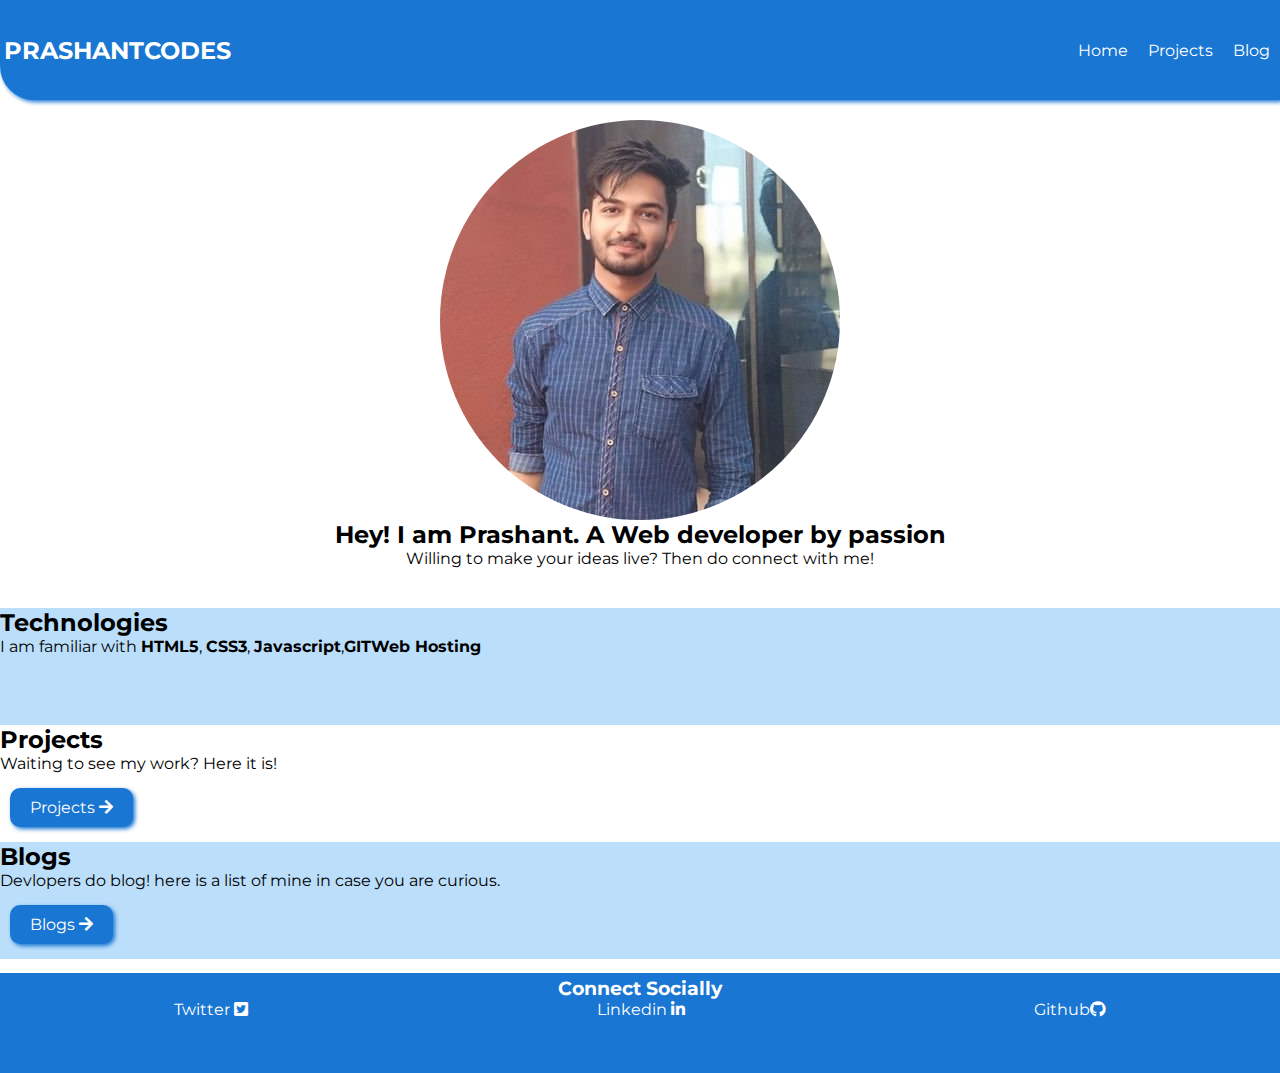
==== index.html @ fddcc966 "my first commit" ====
<!DOCTYPE html>
<html lang="en">
<head>
    <meta charset="UTF-8">
    <meta name="viewport" content="width=device-width, initial-scale=1.0">
    <title>Document</title>
    <link rel="stylesheet" href="https://cdnjs.cloudflare.com/ajax/libs/font-awesome/5.14.0/css/all.min.css"/>
    <link rel="stylesheet" href="style.css">
</head>
<body>
    <header class="top-header">
        <h2 class="logo">PRASHANTCODES</h2>
        <div class="navbar">
           
            <ul class="nav-items">
                <li><a href="index.html">Home</a></li>
                <li><a href="projects.html">Projects</a></li>
                <li><a href="blog.html">Blog</a></li>
            </ul>
        </div>
        </header>

        <section id="about-me">
            <div class="about-me-container">
                <div class="my-pic">
                    <img src="./imgs/header-pic.jpg">
                </div>
                <div class="my-details">
                    <h2>Hey! I am Prashant. A Web developer by passion</h2>
                    <p>Willing to make your ideas live? Then do connect with me!</p>

                </div>
            </section>

                <section id="showcase">
                    

                    <div class="technologies ow">
                        <h2>Technologies</h2>
                        <p>I am familiar with <strong>HTML5</strong>, <strong>CSS3</strong>, <strong>Javascript</strong>,<strong>GIT</strong><strong>Web Hosting</strong></p>
                    

                    </div>
                    <div class="projects">
                        <h2>Projects</h2>
                        <p>Waiting to see my work? Here it is!</p>
                        <a href="projects.html" class="btn btn-primary">Projects <i class="fas fa-arrow-right"></i></a>
                    </div>
                    <div class="blop ow">
                        <h2>Blogs</h2>
                        <p>Devlopers do blog! here is a list of mine in case you are curious.</p>
                        <a href="blog.html" class="btn btn-primary">Blogs <i class="fas fa-arrow-right"></i></a>
                    </div>


                </section>

                <!-- footer -->

                <div class="footer">
                    <h3>Connect Socially</h3>
                    <ul class="social">
                        <li><a href="https://twitter.com/hey__prashant">Twitter <i class="icons fab fa-twitter-square"></i></a></li>
                        <li><a href="#">Linkedin <i class="fab fa-linkedin-in"></i></a></li>
                        <li><a href="https://github.com/Prashantrajput11">Github<i class="icons fab fa-github"></i></a></li>
                    </ul>
                   
                </div>
            
           


        
</body>
</html>
---- style.css ----
@import url("https://fonts.googleapis.com/css2?family=Montserrat:wght@400;700&display=swap");
* {
  margin: 0;
  padding: 0;
  box-sizing: border-box;
}
:root {
  --primary-color:#1976d2;
}


body {
  position: relative;
  font-family: "Montserrat", sans-serif;
  font-size: 16px;
}

.top-header {
    background: var(--primary-color);
    border-bottom-left-radius: 34px;
    height:100px;
    display: flex;
    justify-content: space-between;
    align-items: center;
    box-shadow: 2px 2px 4px  var(--primary-color);
  }
  .logo {
    padding-left: 4px;
    color:white;
  }
  
  .navbar {
    display: flex;
    justify-content: space-between;
    align-items: center;
  }
  .nav-items {
    display: flex;
    justify-content: space-around;
    /* border:1px solid red; */
    align-items: center;
  }
  
  .nav-items li {
    list-style: none;
  }
  .nav-items li a {
    text-decoration: none;
    padding: 10px;
     color:white;
  }
  .heading-primary
  {
      color:var(--primary-color);
      text-align:center;
      margin-top:20px;
  }

.box {
  background: #fff;
  box-shadow: 2px 4px 4px #aaa;
  height: 200px;
  width: 800px;
  color: black;
  text-align: center;
  position: relative;
  margin: 0 auto;
  margin-top: 150px;
  /* border:1px solid red; */
}

.box-content {
  text-align: center;
  display: block;
  /* margin-top:60px; */
  /* height:100px; */
  /* background:blue; */
  position: absolute;
  top: 50%;
  left: 50%;
  transform: translate(-50%, -50%);
  /* border:1px solid red; */
  width: 100%;
}
.tabbed-button {
  background: var(--primary-color);
  box-shadow: 2px 2px 4px  var(--primary-color);
  padding: 10px 30px;
  width: 150px;
  color: white;
  border-radius: 10px;
  position: absolute;
  top: -2%;
  left: 50%;
  transform: translate(-50%, -50%);
}

.box-last {
  margin-bottom: 20px;
}
.btn {
  padding: 10px 20px;
  display: inline-block;
  margin-top: 15px;
  text-decoration: none;
  border-radius: 10px;
  /* padding:0px 10px; */
  margin:15px 10px;
  
}
.btn-primary {
  background:  var(--primary-color);
  color: white;
  box-shadow: 2px 2px 4px var(--primary-color);
}
.btn-secondary {
  background: white;
  border: 1px solid var(--primary-color);
}

@media (max-width: 375px) {
  html {
    font-size: 16px;
  }
  .heading-primary
  {
      color:var(--primary-color);
      text-align:center;
  }

  .my-pic  img
  {
      width:25%;
  }

  .box {
    background: #fff;
    box-shadow: 2px 4px 4px #aaa;
    height: 300px;
    width: 300px;
    color: black;
    text-align: center;
    position: relative;
    margin: 0 auto;
    margin-top: 40px;
    /* border:1px solid red; */
  }
  .box-content {
    text-align: center;
    position: absolute;
    top: 50%;
    left: 50%;
    transform: translate(-50%, -50%);
    padding: 10px 10px;
    font-size: 16px;
    
    
  }
  .box-content h2
  {
      margin-top:18px;
  }
  .box-content small
  {
      margin-top:18px;
  }
  .box-content p{
      margin-top:18px;
      letter-spacing: 2px;
  }
  

  .btn {
    outline: none;
    padding: 8px 15px;
    display: inline-block;
    /* margin-top: 7.5px; */
    text-decoration: none;
    border-radius: 7px;
    margin-top:40px;
    
  }
  .btn-primary {
    background-color:  var(--primary-color);
    color: white;
    box-shadow: 2px 2px 4px  var(--primary-color);
  }
  .btn-secondary {
    background: white;
    border: 1px solid   var(--primary-color);
  }
  .box-last {
    margin-bottom: 7px;
  }
  .top-header {
    background: var(--primary-color);
    border-bottom-left-radius: 34px;
    height:100px;
    display: flex;
    flex-direction: column;
    justify-content: space-around;
    align-items: center;
  }
  .logo {
    padding-left: 4px;
    color:white;
  }
  
  .navbar {
    display: flex;
    justify-content: space-between;
    align-items: center;
  }
  .nav-items {
    display: flex;
    justify-content: space-around;
    /* border:1px solid red; */
    align-items: center;
  }
  
  .nav-items li {
    list-style: none;
  }
  .nav-items li a {
    text-decoration: none;
    padding: 10px;
     color:white;
  }
  .blog{
      box-shadow:2px 4px 4px #aaa;
      margin-top:40px;
      height:320px;
      width:300px;
      margin-left: auto;
      margin-right:auto;
  }
  .blog .btn-primary
  {
      margin-top:4px;
  }
  .blog .image-data img{
    display: block;

    margin-left: auto;
    margin-right:auto;
    width:100%;
}
.blog .blog-two{
    margin-bottom:4px;
}

}


/* footer styling */
.footer
{
    background: var(--primary-color);
    height:100px;
    color:white;
    padding:0;
    text-align: center;
    padding-top:4px;
    margin-top:14px;
   
}
.social{
  display: flex;
  justify-content: space-around;
  padding-bottom:4px;

}
.social li{
    list-style: none;
}
.social li a
{
    text-decoration: none;
    color:white;

}
.icons
{
    color:white;
}

/* styling home page */
#about-me
{
    /* border:1px solid red; */
    margin-top:20px;
    margin-bottom:40px;
}
.my-details
{
    margin-bottom:15px;
    text-align: center;
}
.my-pic  img
{
border-radius: 50%;
display: block;
margin:0 auto;
}
.technologies
{
    height:117px;
}
.ow
{
    background:#bbdefb;
}

/* styling blogs page */
.blog-one
{
    /* border:1px solid red; */
    text-align:center;
}
.blog-two
{
    /* border:1px solid red; */
    text-align:center;
}
.blog img{
    display: block;
    margin:0 auto;
    width:25%;
}
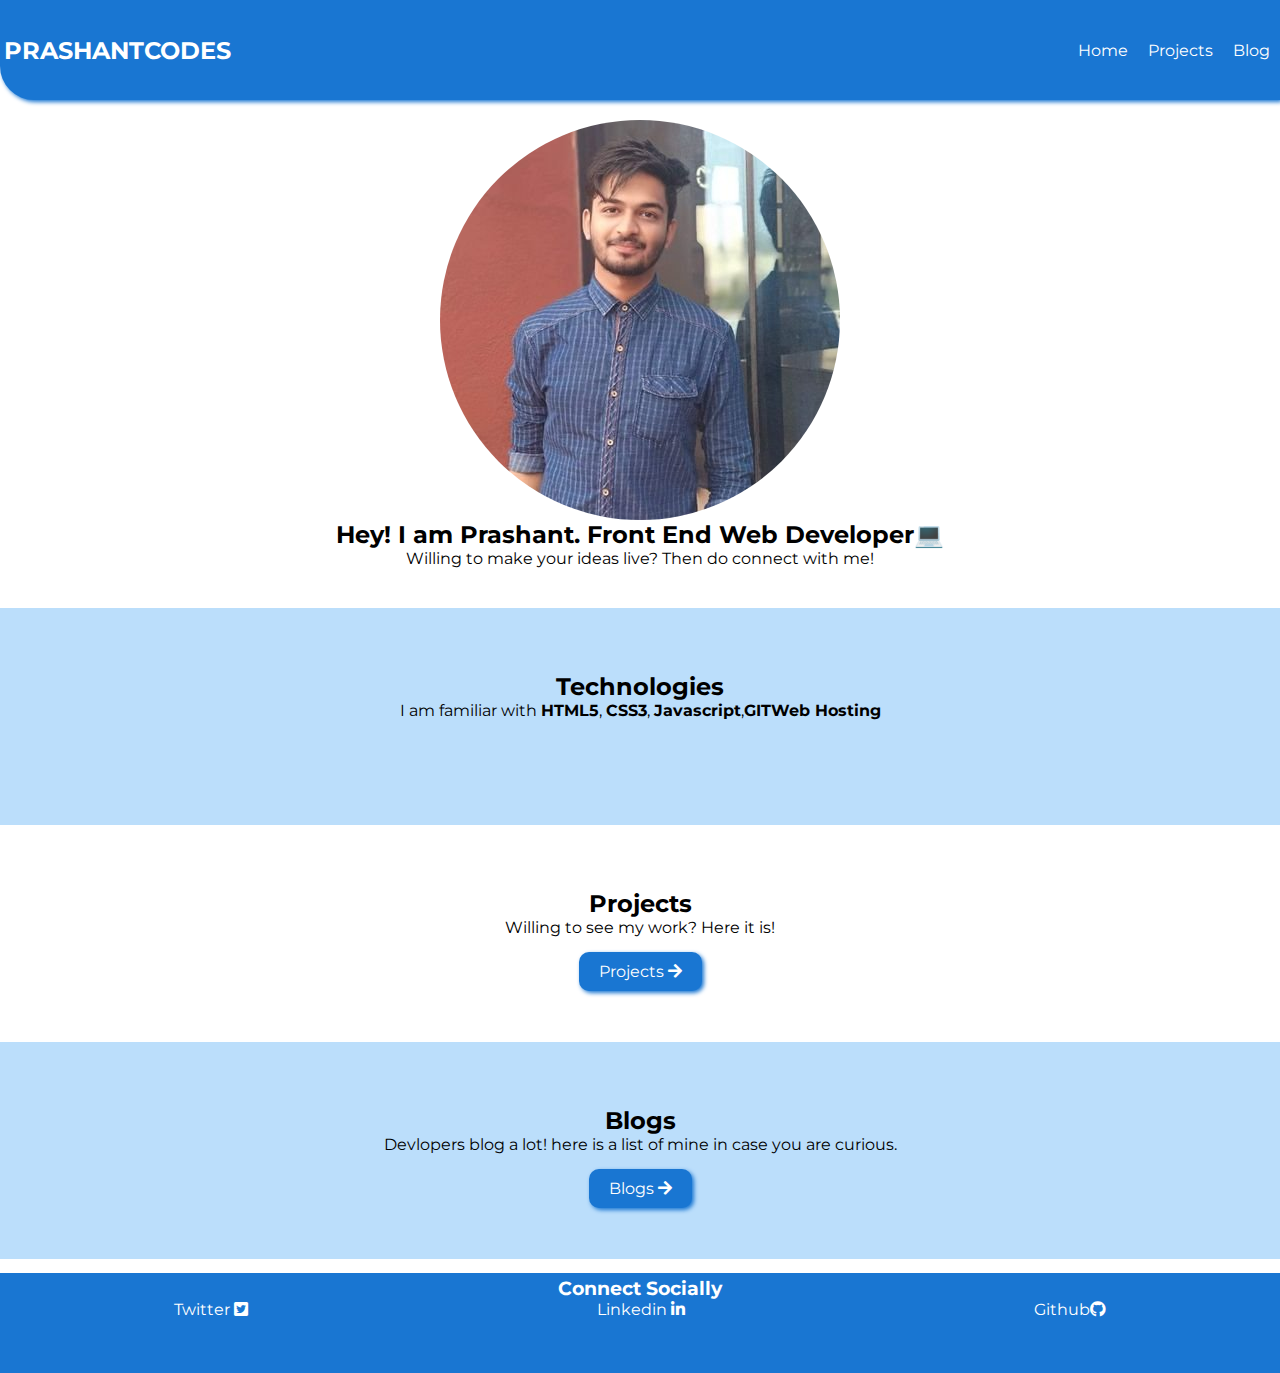
==== commit 14a8dbc9: "updated portfolio" ====
--- a/index.html
+++ b/index.html
@@ -3,7 +3,7 @@
 <head>
     <meta charset="UTF-8">
     <meta name="viewport" content="width=device-width, initial-scale=1.0">
-    <title>Document</title>
+    <title>Portfolio | Prashant</title>
     <link rel="stylesheet" href="https://cdnjs.cloudflare.com/ajax/libs/font-awesome/5.14.0/css/all.min.css"/>
     <link rel="stylesheet" href="style.css">
 </head>
@@ -26,7 +26,7 @@
                     <img src="./imgs/header-pic.jpg">
                 </div>
                 <div class="my-details">
-                    <h2>Hey! I am Prashant. A Web developer by passion</h2>
+                    <h2>Hey! I am Prashant. Front End Web Developer💻</h2>
                     <p>Willing to make your ideas live? Then do connect with me!</p>
 
                 </div>
@@ -43,12 +43,12 @@
                     </div>
                     <div class="projects">
                         <h2>Projects</h2>
-                        <p>Waiting to see my work? Here it is!</p>
+                        <p>Willing to see my work? Here it is!</p>
                         <a href="projects.html" class="btn btn-primary">Projects <i class="fas fa-arrow-right"></i></a>
                     </div>
                     <div class="blop ow">
                         <h2>Blogs</h2>
-                        <p>Devlopers do blog! here is a list of mine in case you are curious.</p>
+                        <p>Devlopers blog a lot! here is a list of mine in case you are curious.</p>
                         <a href="blog.html" class="btn btn-primary">Blogs <i class="fas fa-arrow-right"></i></a>
                     </div>
 
--- a/style.css
+++ b/style.css
@@ -5,9 +5,8 @@
   box-sizing: border-box;
 }
 :root {
-  --primary-color:#1976d2;
-}
-
+  --primary-color: #1976d2;
+}
 
 body {
   position: relative;
@@ -16,45 +15,44 @@
 }
 
 .top-header {
-    background: var(--primary-color);
-    border-bottom-left-radius: 34px;
-    height:100px;
-    display: flex;
-    justify-content: space-between;
-    align-items: center;
-    box-shadow: 2px 2px 4px  var(--primary-color);
-  }
-  .logo {
-    padding-left: 4px;
-    color:white;
-  }
-  
-  .navbar {
-    display: flex;
-    justify-content: space-between;
-    align-items: center;
-  }
-  .nav-items {
-    display: flex;
-    justify-content: space-around;
-    /* border:1px solid red; */
-    align-items: center;
-  }
-  
-  .nav-items li {
-    list-style: none;
-  }
-  .nav-items li a {
-    text-decoration: none;
-    padding: 10px;
-     color:white;
-  }
-  .heading-primary
-  {
-      color:var(--primary-color);
-      text-align:center;
-      margin-top:20px;
-  }
+  background: var(--primary-color);
+  border-bottom-left-radius: 34px;
+  height: 100px;
+  display: flex;
+  justify-content: space-between;
+  align-items: center;
+  box-shadow: 2px 2px 4px var(--primary-color);
+}
+.logo {
+  padding-left: 4px;
+  color: white;
+}
+
+.navbar {
+  display: flex;
+  justify-content: space-between;
+  align-items: center;
+}
+.nav-items {
+  display: flex;
+  justify-content: space-around;
+  /* border:1px solid red; */
+  align-items: center;
+}
+
+.nav-items li {
+  list-style: none;
+}
+.nav-items li a {
+  text-decoration: none;
+  padding: 10px;
+  color: white;
+}
+.heading-primary {
+  color: var(--primary-color);
+  text-align: center;
+  margin-top: 20px;
+}
 
 .box {
   background: #fff;
@@ -64,7 +62,7 @@
   color: black;
   text-align: center;
   position: relative;
-  margin: 0 auto;
+  margin: 20px auto;
   margin-top: 150px;
   /* border:1px solid red; */
 }
@@ -84,7 +82,7 @@
 }
 .tabbed-button {
   background: var(--primary-color);
-  box-shadow: 2px 2px 4px  var(--primary-color);
+  box-shadow: 2px 2px 4px var(--primary-color);
   padding: 10px 30px;
   width: 150px;
   color: white;
@@ -105,11 +103,10 @@
   text-decoration: none;
   border-radius: 10px;
   /* padding:0px 10px; */
-  margin:15px 10px;
-  
+  margin: 15px 10px;
 }
 .btn-primary {
-  background:  var(--primary-color);
+  background: var(--primary-color);
   color: white;
   box-shadow: 2px 2px 4px var(--primary-color);
 }
@@ -122,15 +119,13 @@
   html {
     font-size: 16px;
   }
-  .heading-primary
-  {
-      color:var(--primary-color);
-      text-align:center;
-  }
-
-  .my-pic  img
-  {
-      width:25%;
+  .heading-primary {
+    color: var(--primary-color);
+    text-align: center;
+  }
+
+  .my-pic img {
+    width: 25%;
   }
 
   .box {
@@ -153,22 +148,17 @@
     transform: translate(-50%, -50%);
     padding: 10px 10px;
     font-size: 16px;
-    
-    
-  }
-  .box-content h2
-  {
-      margin-top:18px;
-  }
-  .box-content small
-  {
-      margin-top:18px;
-  }
-  .box-content p{
-      margin-top:18px;
-      letter-spacing: 2px;
-  }
-  
+  }
+  .box-content h2 {
+    margin-top: 18px;
+  }
+  .box-content small {
+    margin-top: 18px;
+  }
+  .box-content p {
+    margin-top: 18px;
+    letter-spacing: 2px;
+  }
 
   .btn {
     outline: none;
@@ -177,17 +167,16 @@
     /* margin-top: 7.5px; */
     text-decoration: none;
     border-radius: 7px;
-    margin-top:40px;
-    
+    margin-top: 20px;
   }
   .btn-primary {
-    background-color:  var(--primary-color);
+    background-color: var(--primary-color);
     color: white;
-    box-shadow: 2px 2px 4px  var(--primary-color);
+    box-shadow: 2px 2px 4px var(--primary-color);
   }
   .btn-secondary {
     background: white;
-    border: 1px solid   var(--primary-color);
+    border: 1px solid var(--primary-color);
   }
   .box-last {
     margin-bottom: 7px;
@@ -195,7 +184,7 @@
   .top-header {
     background: var(--primary-color);
     border-bottom-left-radius: 34px;
-    height:100px;
+    height: 100px;
     display: flex;
     flex-direction: column;
     justify-content: space-around;
@@ -203,9 +192,9 @@
   }
   .logo {
     padding-left: 4px;
-    color:white;
-  }
-  
+    color: white;
+  }
+
   .navbar {
     display: flex;
     justify-content: space-between;
@@ -217,113 +206,110 @@
     /* border:1px solid red; */
     align-items: center;
   }
-  
+
   .nav-items li {
     list-style: none;
   }
   .nav-items li a {
     text-decoration: none;
     padding: 10px;
-     color:white;
-  }
-  .blog{
-      box-shadow:2px 4px 4px #aaa;
-      margin-top:40px;
-      height:320px;
-      width:300px;
-      margin-left: auto;
-      margin-right:auto;
-  }
-  .blog .btn-primary
-  {
-      margin-top:4px;
-  }
-  .blog .image-data img{
+    color: white;
+  }
+  .blog {
+    box-shadow: 2px 4px 4px #aaa;
+    margin-top: 40px;
+    height: 320px;
+    width: 300px;
+    margin-left: auto;
+    margin-right: auto;
+  }
+  .blog .btn-primary {
+    margin-top: 4px;
+  }
+  .blog .image-data img {
     display: block;
 
     margin-left: auto;
-    margin-right:auto;
-    width:100%;
-}
-.blog .blog-two{
-    margin-bottom:4px;
-}
-
-}
-
+    margin-right: auto;
+    width: 100%;
+  }
+  .blog .blog-two {
+    margin-bottom: 4px;
+  }
+}
 
 /* footer styling */
-.footer
-{
-    background: var(--primary-color);
-    height:100px;
-    color:white;
-    padding:0;
-    text-align: center;
-    padding-top:4px;
-    margin-top:14px;
-   
-}
-.social{
+.footer {
+  background: var(--primary-color);
+  height: 100px;
+  color: white;
+  padding: 0;
+  text-align: center;
+  padding-top: 4px;
+  margin-top: 14px;
+}
+.social {
   display: flex;
   justify-content: space-around;
-  padding-bottom:4px;
-
-}
-.social li{
-    list-style: none;
-}
-.social li a
-{
-    text-decoration: none;
-    color:white;
-
-}
-.icons
-{
-    color:white;
+  padding-bottom: 4px;
+}
+.social li {
+  list-style: none;
+}
+.social li a {
+  text-decoration: none;
+  color: white;
+}
+.icons {
+  color: white;
 }
 
 /* styling home page */
-#about-me
-{
-    /* border:1px solid red; */
-    margin-top:20px;
-    margin-bottom:40px;
-}
-.my-details
-{
-    margin-bottom:15px;
-    text-align: center;
-}
-.my-pic  img
-{
-border-radius: 50%;
-display: block;
-margin:0 auto;
-}
-.technologies
-{
-    height:117px;
-}
-.ow
-{
-    background:#bbdefb;
+#about-me {
+  /* border:1px solid red; */
+  margin-top: 20px;
+  margin-bottom: 40px;
+}
+.my-details {
+  margin-bottom: 15px;
+  text-align: center;
+}
+.my-pic img {
+  border-radius: 50%;
+  display: block;
+  margin: 0 auto;
+}
+.technologies {
+  height: 217px;
+  text-align: center;
+  margin: auto;
+  padding:4rem;
+  
+}
+.projects
+{text-align: center;
+  padding:4rem;
+  height: 217px;
+
+}
+.ow {
+  padding:4rem;
+  height: 217px;
+  background: #bbdefb;
+  text-align:center;
 }
 
 /* styling blogs page */
-.blog-one
-{
-    /* border:1px solid red; */
-    text-align:center;
-}
-.blog-two
-{
-    /* border:1px solid red; */
-    text-align:center;
-}
-.blog img{
-    display: block;
-    margin:0 auto;
-    width:25%;
-}+.blog-one {
+  /* border:1px solid red; */
+  text-align: center;
+}
+.blog-two {
+  /* border:1px solid red; */
+  text-align: center;
+}
+.blog img {
+  display: block;
+  margin: 0 auto;
+  width: 25%;
+}
